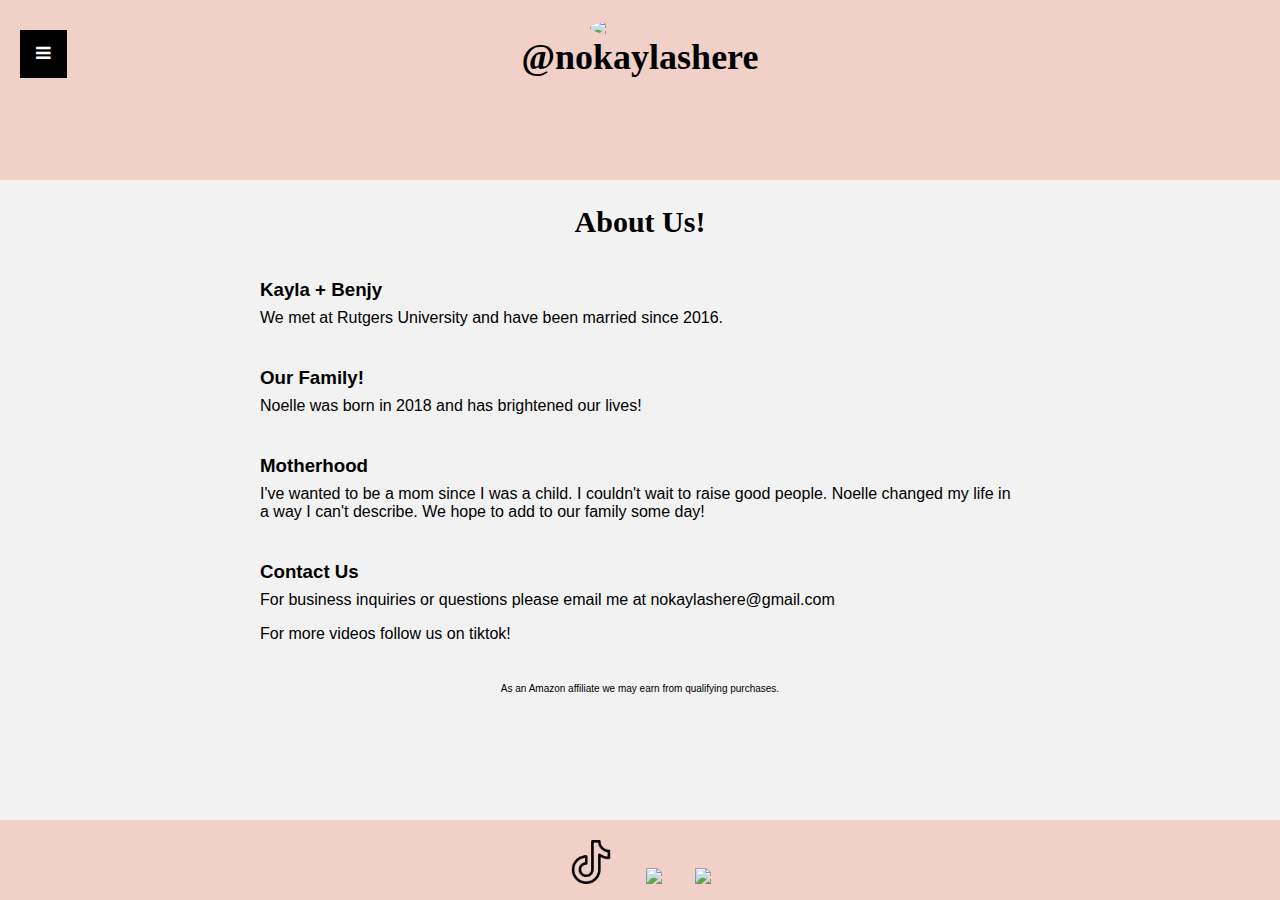
==== about.html @ 238aa6e1 "Fix footer spacing and move legal text" ====
<!doctype html>
<html class="no-js" lang="">

<head>
  <meta charset="utf-8">
  <title>How to Harris</title>
  <meta name="description" content="">
  <meta name="viewport" content="width=device-width, initial-scale=1">

  <meta property="og:title" content="">
  <meta property="og:type" content="">
  <meta property="og:url" content="">
  <meta property="og:image" content="">

  <link rel="manifest" href="site.webmanifest">
  <link rel="apple-touch-icon" href="icon.png">
  <!-- Place favicon.ico in the root directory -->
  <!-- <link rel="stylesheet" href="css/normalize.css"> -->
  <link rel="stylesheet" href="css/main.css">
  <link rel="stylesheet" href="css/font.css">
  <link rel="stylesheet" href="https://cdnjs.cloudflare.com/ajax/libs/font-awesome/4.7.0/css/font-awesome.min.css">

  <meta name="theme-color" content="#fafafa">
</head>

<body>
  <nav style="height: 140px;">
    <div style="margin:auto;">
      <img style="height:auto; width:100px; border-radius: 50%; margin:auto; display:block;" src="goofynoellemommy.jpg">
      <h1 style="text-align: center; margin:0;">@nokaylashere</h1>
    </div>
    <div class="topnav">
      <div id="myLinks">
        <a href="/">Home</a>
        <a href="tiktok.html">Tik Tok</a>
        <a href="clothes.html">Toys</a>
        <a href="parenting.html">Parenting</a>
        <a href="clothes.html">Clothes+Accessories</a>
        <a href="mealtime.html">Mealtime</a>
        <a href="organization-decor.html">Organization + Decor</a>
        <a class="active" href="about.html">About Us</a>
      </div>
      <!-- "Hamburger menu" / "Bar icon" to toggle the navigation links -->
      <button class="icon" onclick="myFunction()">
        <i class="fa fa-bars"></i>
      </button>
    </div>
  </nav>
  <div class="content">
    <div style="padding-left: 20px; padding-right:20px; margin-bottom: 40px;">
      <h2 style="text-align: center;">About Us!</h2>
    </div>
    <div style="padding-left: 20px; padding-right:20px; margin-bottom: 40px;">
        <h3 style="margin-bottom: 8px;">Kayla + Benjy</h3>
        <p style="margin-top: 8px;">We met at Rutgers University and have been married since 2016.</p>
    </div>
    <div style="padding-left: 20px; padding-right:20px; margin-bottom: 40px;">
        <h3 style="margin-bottom: 8px;">Our Family!</h3>
        <p style="margin-top: 8px;">Noelle was born in 2018 and has brightened our lives!</p>
    </div>
    <div style="padding-left: 20px; padding-right:20px; margin-bottom: 40px;">
        <h3 style="margin-bottom: 8px;">Motherhood</h3>
        <p style="margin-top: 8px;">I've wanted to be a mom since I was a child.  I couldn't wait to raise good people.  Noelle changed my life in a way I can't describe.  We hope to add to our family some day! </p>
    </div>
    <div style="padding-left: 20px; padding-right:20px; margin-bottom: 40px;">
        <h3 style="margin-bottom: 8px;">Contact Us</h3>
        <p style="margin-top: 8px;">For business inquiries or questions please email me at nokaylashere@gmail.com</p>
        <p style="margin-top: 8px;">For more videos follow us on tiktok!</p>
    </div>
    <div class="legal">As an Amazon affiliate we may earn from qualifying purchases.</div>
  </div>
  <footer class="social-footer">
    <div class="center">
      <a class="right-margin30" href="https://www.tiktok.com/@nokaylashere"><img style="height:auto;width:44px;" src="tik-tok.png"></a>
      <a class="right-margin30" href="https://www.instagram.com/kaylah201/"><img style="height:auto;width:44px;" src="Instagram_AppIcon_Aug2017.png"></a>
      <a href="https://www.youtube.com/channel/UCWPTmmPN7yn6WSlw-CGyaMQ"><img style="height:auto;width:44px;" src="youtube_social_squircle_white.png"></a>
    </div>
  </footer>
  <script src="js/main.js"></script>

  <!-- Google Analytics: change UA-XXXXX-Y to be your site's ID. -->
  <!-- <script>
    window.ga = function () { ga.q.push(arguments) }; ga.q = []; ga.l = +new Date;
    ga('create', 'UA-XXXXX-Y', 'auto'); ga('set', 'anonymizeIp', true); ga('set', 'transport', 'beacon'); ga('send', 'pageview')
  </script>
  <script src="https://www.google-analytics.com/analytics.js" async></script>
  -->
</body>

</html>
---- css/main.css ----
body {
  margin: 0;
  background-color: #f2f2f2;
  font-family: -apple-system, BlinkMacSystemFont, 'Segoe UI', 'Roboto', 'Oxygen',
    'Ubuntu', 'Cantarell', 'Fira Sans', 'Droid Sans', 'Helvetica Neue',
    sans-serif;
  -webkit-font-smoothing: antialiased;
  -moz-osx-font-smoothing: grayscale;
}
nav {
  background-color: rgb(240, 208, 199);
  padding: 20px;
  height: 140px;
}
h1 {
  font-size: 36px;
}
h2 {
  font-size: 30px;
}
h1, h2 {
  font-family: Amatic;
}
h3 {
  margin: 0;
}
a {
  color: #222;
}
.center {
  margin: auto;
}
.center-text { 
  text-align: center;
}
.block {
  display: block;
}
.center>img {
  display: block;
}
.social-icon {
  height: auto;
  width: 44px;
}

/* Style the navigation menu */
.topnav {
  /* background-color: #333; */
  /* background-color: #a3b1d8; */
  background-color: #fff;
  position: relative;
  z-index: 2;
}

/* Hide the links inside the navigation menu (except for logo/home) */
.topnav #myLinks {
  display: none;
  border: 1px solid black;
}

/* Style navigation menu links */
.topnav button {
  color: white;
  padding: 14px 16px;
  text-decoration: none;
  font-size: 17px;
  display: block;
}
.topnav button:focus {
  outline: none;
}
.topnav a {
  color: black;
  /* color: #232121; */
  padding: 14px 16px;
  text-decoration: none;
  font-size: 17px;
  display: block;
  border-bottom: 2px solid black;
}
.topnav a:last-child {
  border-bottom: none;
}
.topnav .active {
  background-color: #000;
}
.topnav a.active {
  color: #fff;
}

/* Style the hamburger menu */
.topnav .icon {
  background: black;
  display: block;
  position: absolute;
  left: 0;
  bottom: 0;
  border: none;
}

.card {
  padding: 12px 24px;
  margin: 20px;
  background-color: #fff;
  border-radius: 10px;
}
.halikai {
  margin: 20px;
  background-color: #fff;
  border-radius: 10px;
  background-image: url(../halikai.jpg);background-size: cover;
  height:400px;
  position: relative;
  padding:0;
}
.wrapper {
  display: grid;
  grid-template-columns: 50% 50%;
}
.left-column-card {
  margin: 12px 6px 12px 12px;
}
.right-column-card {
  margin: 12px 12px 12px 6px;
}
.affiliate-image {
  width: 80px;
  height: auto;
  margin: auto;
}
.legal {
  text-align: center;
  font-size: 10px;
}
.social-footer {
  text-align: center;
  font-size: 10px;
  height: 60px;
  position: fixed;
  bottom: 0;
  background-color: rgb(240, 208, 199);
  width: 100%;
  padding-top: 20px;
}
.content {
  max-width: 800px;
  margin: auto;
  margin-bottom: 120px;
}
.right-margin30 {
  margin-right:30px;
}
@media only screen and (max-width: 600px) {
  .halikai {
    background-position-y: -90%;
  }
}
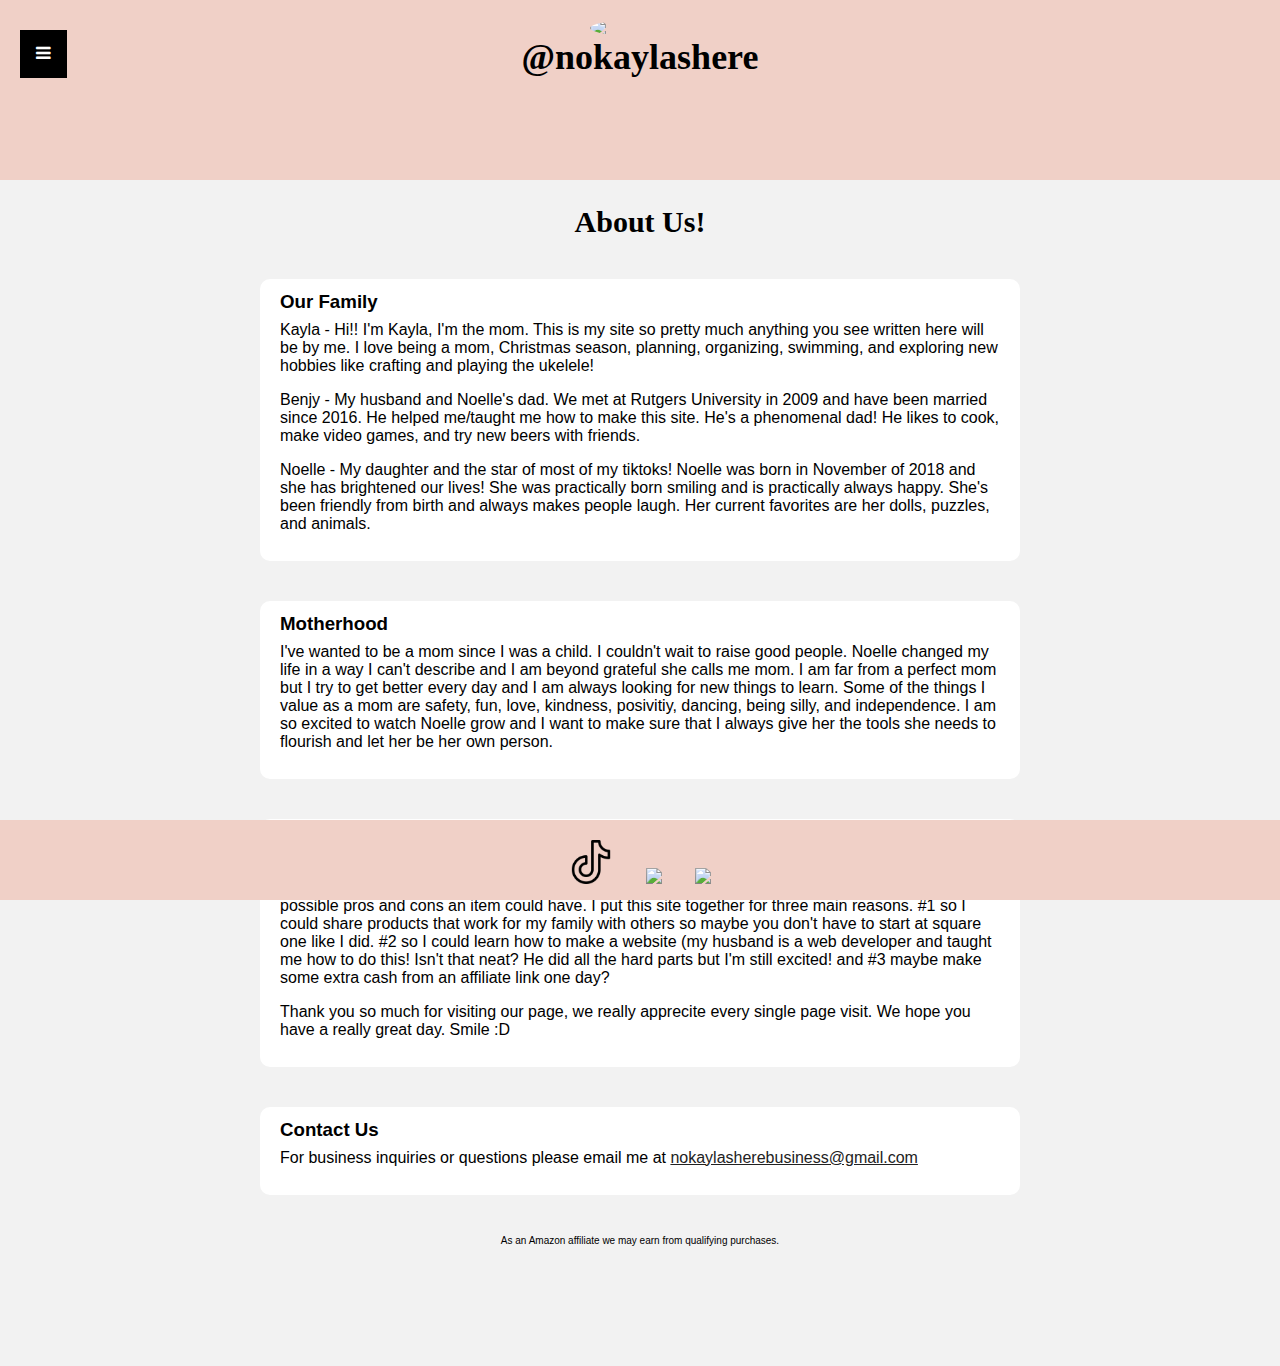
==== commit a9d6318b: "Update TikTok links" ====
--- a/about.html
+++ b/about.html
@@ -3,7 +3,7 @@
 
 <head>
   <meta charset="utf-8">
-  <title>How to Harris</title>
+  <title>No Kaylas Here</title>
   <meta name="description" content="">
   <meta name="viewport" content="width=device-width, initial-scale=1">
 
@@ -32,7 +32,7 @@
     <div class="topnav">
       <div id="myLinks">
         <a href="/">Home</a>
-        <a href="tiktok.html">Tik Tok</a>
+        <a href="tiktok.html">TikTok</a>
         <a href="clothes.html">Toys</a>
         <a href="parenting.html">Parenting</a>
         <a href="clothes.html">Clothes+Accessories</a>
@@ -49,23 +49,28 @@
   <div class="content">
     <div style="padding-left: 20px; padding-right:20px; margin-bottom: 40px;">
       <h2 style="text-align: center;">About Us!</h2>
+    </div> 
+   
+    <div class="card" style="padding-left: 20px; padding-right:20px; margin-bottom: 40px;">
+        <h3 style="margin-bottom: 8px;">Our Family</h3>
+        <p style="margin-top: 8px;"><span class="bold">Kayla</span> - Hi!! I'm Kayla, I'm the mom.  This is my site so pretty much anything you see written here will be by me.  I love being a mom, Christmas season, planning, organizing, swimming, and exploring new hobbies like crafting and playing the ukelele!</p>
+          <p><span class="bold">Benjy</span> - My husband and Noelle's dad.  We met at Rutgers University in 2009 and have been married since 2016. He helped me/taught me how to make this site.  He's a phenomenal dad! He likes to cook, make video games, and try new beers with friends. </p >
+          <p><span class="bold">Noelle</span> - My daughter and the star of most of my tiktoks! Noelle was born in November of 2018 and she has brightened our lives! She was practically born smiling and is practically always happy.  She's been friendly from birth and always makes people laugh.  Her current favorites are her dolls, puzzles, and animals. </p>
+          
     </div>
-    <div style="padding-left: 20px; padding-right:20px; margin-bottom: 40px;">
-        <h3 style="margin-bottom: 8px;">Kayla + Benjy</h3>
-        <p style="margin-top: 8px;">We met at Rutgers University and have been married since 2016.</p>
+    <div class="card" style="padding-left: 20px; padding-right:20px; margin-bottom: 40px;">
+        <h3 style="margin-bottom: 8px;">Motherhood</h3>
+        <p style="margin-top: 8px;">I've wanted to be a mom since I was a child.  I couldn't wait to raise good people.  Noelle changed my life in a way I can't describe and I am beyond grateful she calls me mom.  I am far from a perfect mom but I try to get better every day and I am always looking for new things to learn.  Some of the things I value as a mom are safety, fun, love, kindness, posivitiy, dancing, being silly, and independence.  I am so excited to watch Noelle grow and I want to make sure that I always give her the tools she needs to flourish and let her be her own person.</p>
     </div>
-    <div style="padding-left: 20px; padding-right:20px; margin-bottom: 40px;">
-        <h3 style="margin-bottom: 8px;">Our Family!</h3>
-        <p style="margin-top: 8px;">Noelle was born in 2018 and has brightened our lives!</p>
-    </div>
-    <div style="padding-left: 20px; padding-right:20px; margin-bottom: 40px;">
-        <h3 style="margin-bottom: 8px;">Motherhood</h3>
-        <p style="margin-top: 8px;">I've wanted to be a mom since I was a child.  I couldn't wait to raise good people.  Noelle changed my life in a way I can't describe.  We hope to add to our family some day! </p>
-    </div>
-    <div style="padding-left: 20px; padding-right:20px; margin-bottom: 40px;">
+    <div class="card" style="padding-left: 20px; padding-right:20px; margin-bottom: 40px;">
+      <h3 style="margin-bottom: 8px;">This Website</h3>
+      <p style="margin-top: 8px;">I am by no means a perfect mom or wife.  I tend to do a lot of research before I purchase something for my family.  I like to get opinions from others as well because sometimes you don't think of all the possible pros and cons an item could have.  I put this site together for three main reasons.  #1 so I could share products that work for my family with others so maybe you don't have to start at square one like I did. #2 so I could learn how to make a website (my husband is a web developer and taught me how to do this! Isn't that neat? He did all the hard parts but I'm still excited!  and #3 maybe make some extra cash from an affiliate link one day? </p>
+      <p> Thank you so much for visiting our page, we really apprecite every single page visit.  We hope you have a really great day.  Smile :D </p>
+  </div>
+    <div class="card" style="padding-left: 20px; padding-right:20px; margin-bottom: 40px;">
         <h3 style="margin-bottom: 8px;">Contact Us</h3>
-        <p style="margin-top: 8px;">For business inquiries or questions please email me at nokaylashere@gmail.com</p>
-        <p style="margin-top: 8px;">For more videos follow us on tiktok!</p>
+        <p style="margin-top: 8px;">For business inquiries or questions please email me at <a href="mailto:nokaylasherebusiness@gmail.com">nokaylasherebusiness@gmail.com</a> </p>
+        
     </div>
     <div class="legal">As an Amazon affiliate we may earn from qualifying purchases.</div>
   </div>
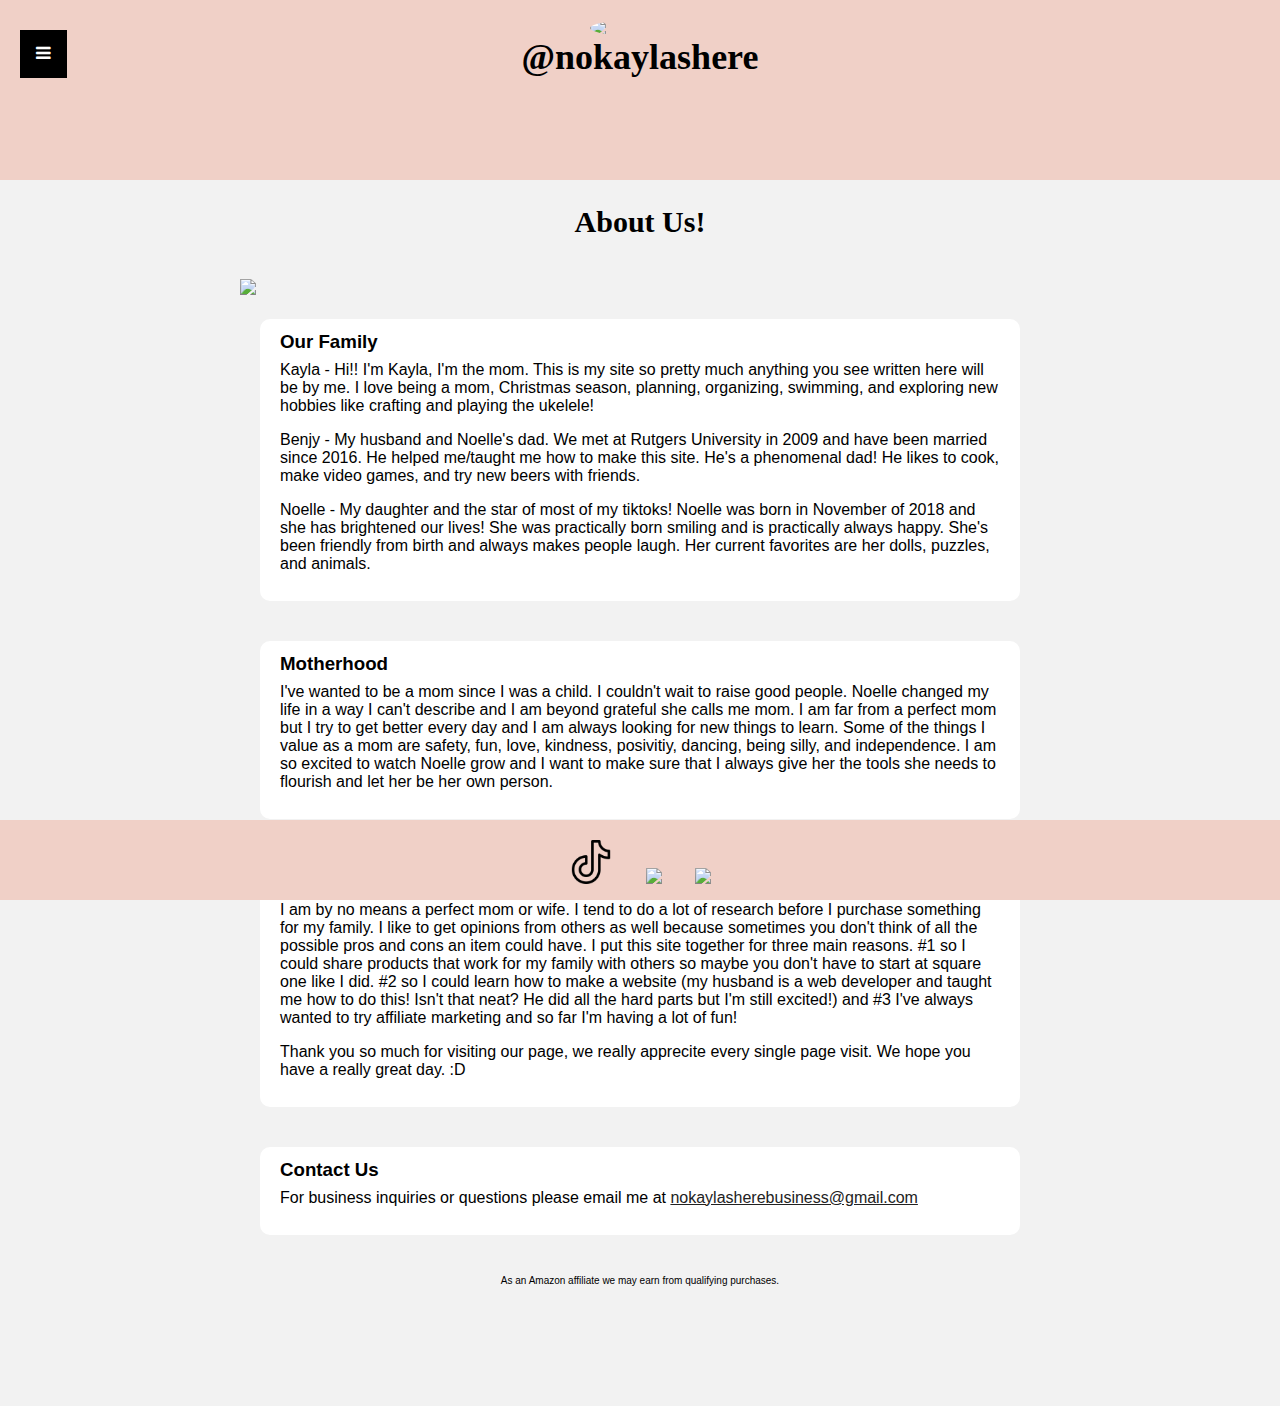
==== commit 8799f6b3: "change toys page to christmas decorations page" ====
--- a/about.html
+++ b/about.html
@@ -33,7 +33,7 @@
       <div id="myLinks">
         <a href="/">Home</a>
         <a href="tiktok.html">TikTok</a>
-        <a href="clothes.html">Toys</a>
+        <a href="toys.html">Christmas Decorations</a>
         <a href="parenting.html">Parenting</a>
         <a href="clothes.html">Clothes+Accessories</a>
         <a href="mealtime.html">Mealtime</a>
@@ -50,7 +50,8 @@
     <div style="padding-left: 20px; padding-right:20px; margin-bottom: 40px;">
       <h2 style="text-align: center;">About Us!</h2>
     </div> 
-   
+    <!-- <div style="background-image:url(familyphoto.jpg); height: 400px; width: 100%"></div> -->
+    <img style="height:auto; width: 100%;" src="familyphoto.jpg">
     <div class="card" style="padding-left: 20px; padding-right:20px; margin-bottom: 40px;">
         <h3 style="margin-bottom: 8px;">Our Family</h3>
         <p style="margin-top: 8px;"><span class="bold">Kayla</span> - Hi!! I'm Kayla, I'm the mom.  This is my site so pretty much anything you see written here will be by me.  I love being a mom, Christmas season, planning, organizing, swimming, and exploring new hobbies like crafting and playing the ukelele!</p>
@@ -64,8 +65,8 @@
     </div>
     <div class="card" style="padding-left: 20px; padding-right:20px; margin-bottom: 40px;">
       <h3 style="margin-bottom: 8px;">This Website</h3>
-      <p style="margin-top: 8px;">I am by no means a perfect mom or wife.  I tend to do a lot of research before I purchase something for my family.  I like to get opinions from others as well because sometimes you don't think of all the possible pros and cons an item could have.  I put this site together for three main reasons.  #1 so I could share products that work for my family with others so maybe you don't have to start at square one like I did. #2 so I could learn how to make a website (my husband is a web developer and taught me how to do this! Isn't that neat? He did all the hard parts but I'm still excited!  and #3 maybe make some extra cash from an affiliate link one day? </p>
-      <p> Thank you so much for visiting our page, we really apprecite every single page visit.  We hope you have a really great day.  Smile :D </p>
+      <p style="margin-top: 8px;">I am by no means a perfect mom or wife.  I tend to do a lot of research before I purchase something for my family.  I like to get opinions from others as well because sometimes you don't think of all the possible pros and cons an item could have.  I put this site together for three main reasons.  #1 so I could share products that work for my family with others so maybe you don't have to start at square one like I did. #2 so I could learn how to make a website (my husband is a web developer and taught me how to do this! Isn't that neat? He did all the hard parts but I'm still excited!)  and #3 I've always wanted to try affiliate marketing and so far I'm having a lot of fun!  </p>
+      <p> Thank you so much for visiting our page, we really apprecite every single page visit.  We hope you have a really great day. :D </p>
   </div>
     <div class="card" style="padding-left: 20px; padding-right:20px; margin-bottom: 40px;">
         <h3 style="margin-bottom: 8px;">Contact Us</h3>
@@ -83,13 +84,15 @@
   </footer>
   <script src="js/main.js"></script>
 
-  <!-- Google Analytics: change UA-XXXXX-Y to be your site's ID. -->
-  <!-- <script>
-    window.ga = function () { ga.q.push(arguments) }; ga.q = []; ga.l = +new Date;
-    ga('create', 'UA-XXXXX-Y', 'auto'); ga('set', 'anonymizeIp', true); ga('set', 'transport', 'beacon'); ga('send', 'pageview')
-  </script>
-  <script src="https://www.google-analytics.com/analytics.js" async></script>
-  -->
+  <!-- Global site tag (gtag.js) - Google Analytics -->
+<script async src="https://www.googletagmanager.com/gtag/js?id=UA-174550404-1"></script>
+<script>
+  window.dataLayer = window.dataLayer || [];
+  function gtag(){dataLayer.push(arguments);}
+  gtag('js', new Date());
+
+  gtag('config', 'UA-174550404-1');
+</script>
 </body>
 
 </html>
